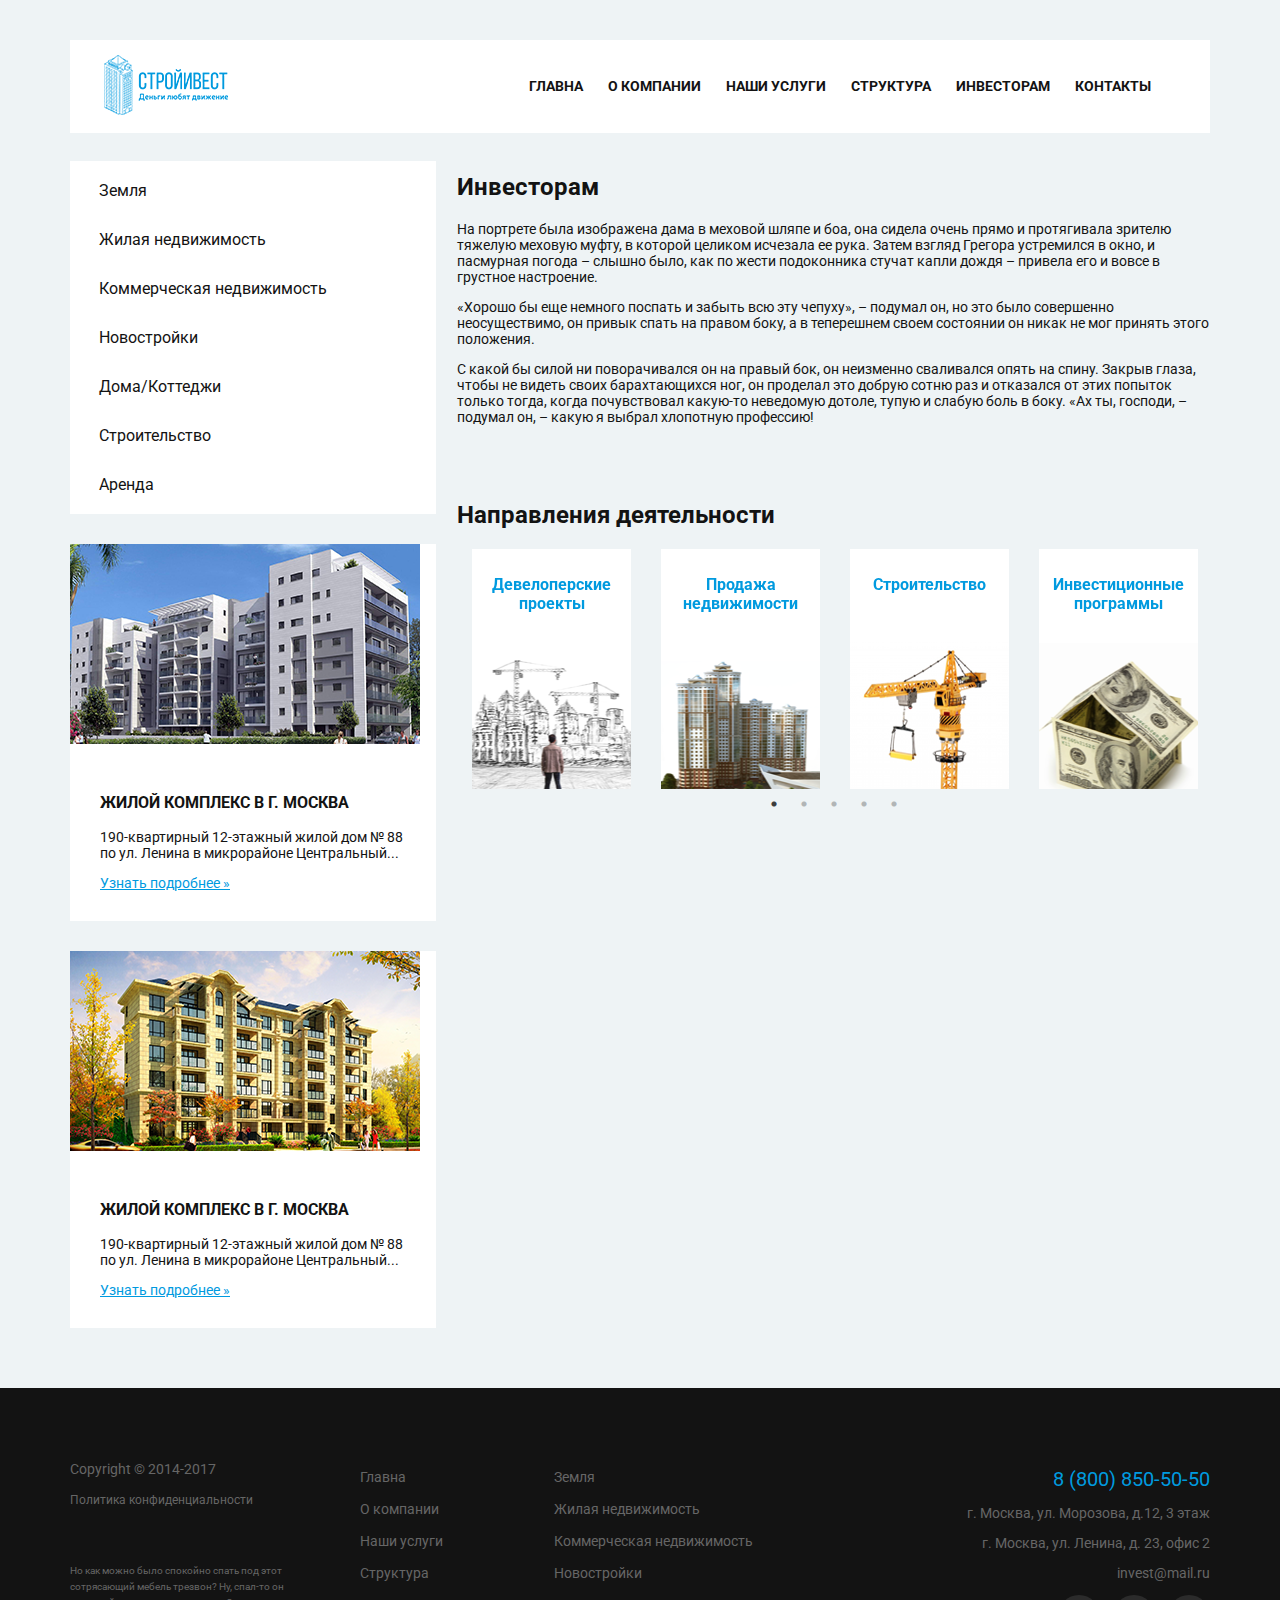
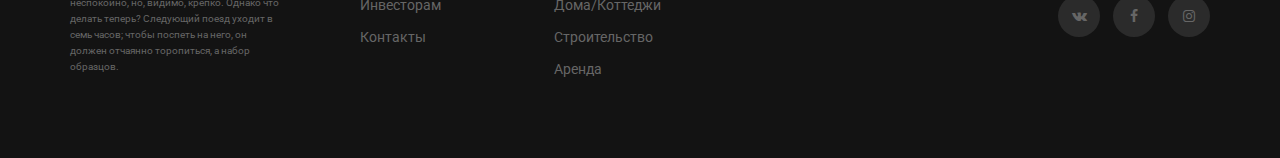
==== investments.html @ 113bf533 "Add files via upload" ====
<!DOCTYPE html>
<html lang="en">
<head>
    <meta charset="UTF-8">
    <meta name="viewport" content="width=device-width, initial-scale=1.0">
    <link href="css/bootstrap-grid.min.css" rel="stylesheet">
    <link href="css/main.css" rel="stylesheet">
    <link href="slick/slick-theme.css" rel="stylesheet">
    <link href="slick/slick.css" rel="stylesheet">
    <link rel="preconnect" href="https://fonts.gstatic.com">
    <link href="https://fonts.googleapis.com/css2?family=Roboto:wght@400;700&display=swap" rel="stylesheet">
    <title>СтройИнвест - корпоративный сайт</title>
</head>
<body>
    
    <div class="container">
        <div class="top-nav">
            <div class="row justify-content-between align-items-center">
                <div class="col-xl-auto col-sm-3 ">
                    <div class="logo">
                        <img src="img/logo.png" alt="logo">
                    </div>
                </div>
                <!-- /.col-md -->
                <div class="col-md-auto col-sm-9">
                    <button class="top-nav_btn">
                        <i class="icon-menu"></i>
                    </button>
                    <ul class="top-nav_menu">
                        <li><a href="#">Главна</a></li>
                        <li><a href="#">О компании</a></li>
                        <li><a href="#">Наши услуги</a></li>
                        <li><a href="#">Структура</a></li>
                        <li><a href="#">Инвеcторам</a></li>
                        <li><a href="#">Контакты</a></li>
                    </ul>
                </div>
                <!-- /.col-md -->
            </div>
            <!-- /.row -->
        </div>
        <!-- /.top-nav -->
        <div class="row">
            <div class="col-md-4">
                <div class="left-sidebar">
                    <div class="left-sidebar_btn">
                        Категории
                    </div>

                    <ul class="left-sidebar_menu">
                        <li><a href="#">Земля</a></li>
                        <li><a href="#">Жилая недвижимость</a></li>
                        <li><a href="#">Коммерческая недвижимость</a></li>
                        <li><a href="#">Новостройки</a></li>
                        <li><a href="#">Дома/Коттеджи</a></li>
                        <li><a href="#">Строительство</a></li>
                        <li><a href="#">Аренда</a></li>
                    </ul>

                    <div class="left-sidebar_object">
                        <img src="img/objects/object-preview-1.png" alt="object-preview">
                        <div class="left-sidebar_object-description">
                            <h3>жилой комплекс в г. Москва</h3>
                            <p>190-квартирный 12-этажный жилой дом № 88 по ул. Ленина в микрорайоне Центральный...</p>
                            <a href="#">Узнать подробнее »</a>
                        </div>
                    </div>

                    <div class="left-sidebar_object">
                        <img src="img/objects/object-preview-2.png" alt="object-preview">
                        <div class="left-sidebar_object-description">
                            <h3>жилой комплекс в г. Москва</h3>
                            <p>190-квартирный 12-этажный жилой дом № 88 по ул. Ленина в микрорайоне Центральный...</p>
                            <a href="#">Узнать подробнее »</a>
                        </div>
                    </div>
                </div>
            </div>
            <!-- /.col-md-4 -->
            <div class="col-md-8">
                <div class="content">
                    <h2>Инвесторам</h2>
                    <p>На портрете была изображена дама в меховой шляпе и боа, она сидела очень прямо и протягивала зрителю тяжелую меховую муфту, в которой целиком исчезала ее рука. Затем взгляд Грегора устремился в окно, и пасмурная погода – слышно было, как по жести подоконника стучат капли дождя – привела его и вовсе в грустное настроение.</p>
                    <p>«Хорошо бы еще немного поспать и забыть всю эту чепуху», – подумал он, но это было совершенно неосуществимо, он привык спать на правом боку, а в теперешнем своем состоянии он никак не мог принять этого положения.</p>
                    <p>С какой бы силой ни поворачивался он на правый бок, он неизменно сваливался опять на спину. Закрыв глаза, чтобы не видеть своих барахтающихся ног, он проделал это добрую сотню раз и отказался от этих попыток только тогда, когда почувствовал какую-то неведомую дотоле, тупую и слабую боль в боку. «Ах ты, господи, – подумал он, – какую я выбрал хлопотную профессию!</p>
                
                </div>
                <!-- /.content -->
                <div class="directions">
                    <h2>Направления деятельности</h2>
                    <div class="directions-blocks">
                        <div class="directions-block">
                            <div class="directions-block-inner" style="background-image: url(img/ph1.png);">
                                <h3>Девелоперские проекты</h3>
                            </div>
                        </div>
                        <div class="directions-block">
                            <div class="directions-block-inner" style="background-image: url(img/ph2.png);">
                                <h3>Продажа недвижимости</h3>  
                            </div>
                        </div>
                        <div class="directions-block">
                            <div class="directions-block-inner" style="background-image: url(img/ph3.png);">
                                <h3>Строительство</h3>   
                            </div>
                        </div>
                        <div class="directions-block">
                            <div class="directions-block-inner" style="background-image: url(img/ph4.png);">
                                <h3>Инвестиционные программы</h3> 
                            </div>
                        </div>
                        <div class="directions-block">
                            <div class="directions-block-inner" style="background-image: url(img/ph1.png);">
                                <h3>Финансовые инструменты</h3>  
                            </div>
                        </div>
                    </div>
                </div>
            </div>
            <!-- /.col-md-8 -->
        </div>
        <!-- /.row -->

    </div>
    <!-- /.container -->

    <footer class="footer">
        <div class="container">
            <div class="row">
                <div class="col-md-3">
                    <div class="copy">
                        <p>Copyright © 2014-2017</p>
                        <a class="footer-policy-link" href="#">Политика конфиденциальности</a>
                        <small>Но как можно было спокойно спать под этот сотрясающий мебель трезвон? Ну, спал-то он неспокойно, но, видимо, крепко. Однако что делать теперь? Следующий поезд уходит в семь часов; чтобы поспеть на него, он должен отчаянно торопиться, а набор образцов.</small>
                    </div>
                </div>
                <!-- /.col-md -->
                <div class="col-md-2 col-6">
                    <ul class="footer-menu">
                        <li><a href="#">Главна</a></li>
                        <li><a href="#">О компании</a></li>
                        <li><a href="#">Наши услуги</a></li>
                        <li><a href="#">Структура</a></li>
                        <li><a href="#">Инвеcторам</a></li>
                        <li><a href="#">Контакты</a></li>
                    </ul>
                </div>
                <!-- /.col-md -->
                <div class="col-md col-6">
                    <ul class="footer_menu">
                        <li><a href="#">Земля</a></li>
                        <li><a href="#">Жилая недвижимость</a></li>
                        <li><a href="#">Коммерческая недвижимость</a></li>
                        <li><a href="#">Новостройки</a></li>
                        <li><a href="#">Дома/Коттеджи</a></li>
                        <li><a href="#">Строительство</a></li>
                        <li><a href="#">Аренда</a></li>
                    </ul>
                </div>
                <!-- /.col-md -->
                <div class="col-md">
                    <div class="footer-contacts">
                        <p class="footer-contacts_phone">8 (800) 850-50-50</p>
                        <p class="footer-contacts_address">г. Москва, ул. Морозова, д.12, 3 этаж</p>
                        <p class="footer-contacts_address">г. Москва, ул. Ленина, д. 23, офис 2</p>
                        <p class="footer-contacts_email">invest@mail.ru</p>

                    </div>
                    <div class="footer-social-links">
                        <ul>
                            <li><a href="#"><i class="icon-vkontakte"></i></a></li>
                            <li><a href="#"><i class="icon-facebook"></i></a></li>
                            <li><a href="#"><i class="icon-instagram"></i></a></li>
                        </ul>
                    </div>
                </div>
                <!-- /.col-md -->
            </div>
        </div>
        <!-- /.container -->
    </footer>

    <script src="http://ajax.googleapis.com/ajax/libs/jquery/1.7.1/jquery.min.js" type="text/javascript"></script>
    <script src="slick/slick.js"></script>
    <script src="js/main.js"></script>
</body>
</html>
---- css/main.css ----
@charset "UTF-8";
.slick-active {
  outline: none !important;
}

@font-face {
  font-family: 'fontello';
  src: url("../fonts/fontello.eot?25233325");
  src: url("../fonts/fontello.eot?25233325#iefix") format("embedded-opentype"), url("../fonts/fontello.woff2?25233325") format("woff2"), url("../fonts/fontello.woff?25233325") format("woff"), url("../fonts/fontello.ttf?25233325") format("truetype"), url("../fonts/fontello.svg?25233325#fontello") format("svg");
  font-weight: normal;
  font-style: normal;
}

/* Chrome hack: SVG is rendered more smooth in Windozze. 100% magic, uncomment if you need it. */
/* Note, that will break hinting! In other OS-es font will be not as sharp as it could be */
/*
@media screen and (-webkit-min-device-pixel-ratio:0) {
  @font-face {
    font-family: 'fontello';
    src: url('../font/fontello.svg?25233325#fontello') format('svg');
  }
}
*/
[class^="icon-"]:before, [class*=" icon-"]:before {
  font-family: "fontello";
  font-style: normal;
  font-weight: normal;
  speak-as: never;
  display: inline-block;
  text-decoration: inherit;
  width: 1em;
  margin-right: .2em;
  text-align: center;
  /* opacity: .8; */
  /* For safety - reset parent styles, that can break glyph codes*/
  font-variant: normal;
  text-transform: none;
  /* fix buttons height, for twitter bootstrap */
  line-height: 1em;
  /* Animation center compensation - margins should be symmetric */
  /* remove if not needed */
  margin-left: .2em;
  /* you can be more comfortable with increased icons size */
  /* font-size: 120%; */
  /* Font smoothing. That was taken from TWBS */
  -webkit-font-smoothing: antialiased;
  -moz-osx-font-smoothing: grayscale;
  /* Uncomment for 3D effect */
  /* text-shadow: 1px 1px 1px rgba(127, 127, 127, 0.3); */
}

.icon-facebook:before {
  content: '\f09a';
}

/* '' */
.icon-menu:before {
  content: '\f0c9';
}

/* '' */
.icon-instagram:before {
  content: '\f16d';
}

/* '' */
.icon-vkontakte:before {
  content: '\f189';
}

/* '' */
html {
  font-size: 14px;
}

body {
  background-color: #eef3f5;
  color: #131313;
  font-family: 'Roboto', sans-serif;
  padding-top: 40px;
  margin: 0;
}

a {
  color: #009adf;
}

h2 {
  font-size: 24px;
}

img {
  max-width: 100%;
}

.btn {
  padding: 20px 30px;
  display: inline-block;
  color: #fff;
  border-radius: 5px;
  text-decoration: none;
  font-size: 14px;
  font-weight: 700;
}

.btn-primary {
  background-color: #009adf;
  border-bottom: 5px solid #0077ac;
}

.btn-primary:hover {
  background-color: #00acf9;
}

.top-nav {
  background-color: #fff;
  padding: 15px 34px;
  position: relative;
}

.top-nav_btn {
  display: none;
  width: 30px;
  height: 30px;
  background-color: transparent;
  border: none;
  font-size: 18px;
  position: absolute;
  right: 15px;
  top: 32px;
}

.top-nav_btn:hover {
  cursor: pointer;
}

.top-nav_menu {
  list-style: none;
  padding: 0;
  display: -webkit-box;
  display: -ms-flexbox;
  display: flex;
}

.top-nav_menu li {
  margin-right: 25px;
}

.top-nav_menu li a {
  text-transform: uppercase;
  text-decoration: none;
  color: #131313;
  font-weight: 700;
}

.top-nav_menu li a::after {
  content: '';
  display: block;
  width: 100%;
  height: 2px;
  background-color: #009adf;
  -webkit-transform: translateY(37px) scale(0);
          transform: translateY(37px) scale(0);
  -webkit-transition: all 0.2s;
  transition: all 0.2s;
}

.top-nav_menu li a:hover::after {
  -webkit-transform: translateY(38px) scale(1);
          transform: translateY(38px) scale(1);
}

.left-sidebar {
  margin-top: 2rem;
}

.left-sidebar_btn {
  display: none;
  background-color: #fff;
  padding: 15px;
  position: relative;
}

.left-sidebar_btn:hover {
  cursor: pointer;
}

.left-sidebar_btn::after {
  content: '';
  display: inline-block;
  position: absolute;
  top: 50%;
  margin-top: -10px;
  right: 20px;
  width: 12px;
  height: 12px;
  border-bottom: 2px solid #131313;
  border-right: 2px solid #131313;
  -webkit-transform: rotate(45deg);
          transform: rotate(45deg);
}

.left-sidebar_menu {
  background-color: #fff;
  list-style: none;
  padding: 0;
}

.left-sidebar_menu li {
  -webkit-transition: all 0.1s;
  transition: all 0.1s;
}

.left-sidebar_menu li:first-child a {
  padding-top: 20px;
}

.left-sidebar_menu li:last-child a {
  padding-bottom: 20px;
}

.left-sidebar_menu li:hover {
  background-color: #009adf;
}

.left-sidebar_menu li:hover a {
  color: #fff;
}

.left-sidebar_menu li a {
  display: block;
  padding: 15px 29px;
  text-decoration: none;
  color: #131313;
  font-size: 16px;
}

.left-sidebar_object {
  background-color: #fff;
  margin-top: 30px;
}

.left-sidebar_object img {
  display: inline-block;
}

.left-sidebar_object-description {
  padding: 30px;
}

.left-sidebar_object-description h3 {
  text-transform: uppercase;
}

.content {
  margin-top: 40px;
  margin-bottom: 76px;
}

.content .btn {
  margin-top: 20px;
}

.directions {
  margin-top: 60px;
}

.directions-block-inner {
  background-color: #fff;
  height: 220px;
  text-align: center;
  margin: 0 15px;
  padding: 10px;
  background-position: bottom center;
  background-repeat: no-repeat;
}

.directions-block-inner h3 {
  color: #009adf;
}

.footer {
  background-color: #131313;
  color: #666;
  padding: 59px 0;
  margin-top: 60px;
}

.footer-policy-link {
  font-size: 12px;
}

.footer p {
  margin-bottom: 14px;
}

.footer a {
  color: #666;
  text-decoration: none;
}

.footer a:hover {
  color: #fff;
}

.footer small {
  display: block;
  margin-top: 56px;
  line-height: 16px;
  font-size: 10px;
  max-width: 80%;
}

.footer ul {
  padding: 0;
  list-style: none;
}

.footer ul li {
  line-height: 32px;
}

.footer-contacts, .footer-social-links {
  text-align: right;
}

.footer-contacts_phone {
  font-size: 20px;
  color: #009adf;
  font-weight: 400;
}

.footer-social-links li {
  display: inline-block;
}

.footer-social-links li a {
  display: inline-block;
  width: 42px;
  height: 42px;
  background-color: rgba(255, 255, 255, 0.1);
  text-align: center;
  line-height: 42px;
  border-radius: 50%;
  margin-left: 10px;
  -webkit-transition: all 0.2s;
  transition: all 0.2s;
}

.footer-social-links li a:hover {
  background-color: rgba(255, 255, 255, 0.9);
  color: #131313;
}

.team {
  text-align: center;
}

.team h4 {
  font-size: 18px;
  font-weight: 400;
  margin-bottom: 15px;
}

.team p {
  margin-bottom: 40px;
}

.contacts {
  font-size: 16px;
}

.contacts-img {
  margin-right: 12px;
  vertical-align: middle;
}

.contacts-address {
  display: block;
  line-height: 2;
  text-decoration: none;
}

.contacts-btn {
  margin-top: 36px;
}

.contacts-social-links ul {
  list-style: none;
  margin-top: 36px;
  padding: 0;
}

.contacts-social-links ul li {
  display: inline-block;
}

.contacts-social-links ul li a {
  display: inline-block;
  background-color: #009adf;
  color: #fff;
  margin-right: 15px;
  width: 32px;
  height: 32px;
  text-align: center;
  line-height: 32px;
  border-radius: 50%;
}

.organization-card {
  background-color: #fff;
  padding: 25px 30px;
  margin-bottom: 30px;
  min-height: 22rem;
  -webkit-transition: all 0.2s;
  transition: all 0.2s;
}

.organization-card:hover {
  -webkit-box-shadow: 0 5px 10px rgba(0, 0, 1, 0.1);
          box-shadow: 0 5px 10px rgba(0, 0, 1, 0.1);
}

.organization-card a {
  text-transform: uppercase;
  text-decoration: none;
  display: block;
  margin-bottom: 20px;
}

.organization-card small {
  display: block;
  color: rgba(19, 19, 19, 0.5);
  line-height: 1.5;
}

.organization-card p {
  line-height: 22px;
}

@media (max-width: 991px) {
  .top-nav_btn {
    display: block;
  }
  .top-nav_menu {
    display: none;
  }
  .top-nav_menu__active {
    display: -webkit-box;
    display: -ms-flexbox;
    display: flex;
    margin-bottom: 0;
    -ms-flex-pack: distribute;
        justify-content: space-around;
  }
  .top-nav_menu li {
    line-height: 2;
  }
  .top-nav_menu li a {
    font-size: 12px;
  }
  .top-nav_menu li a::after {
    display: none;
  }
  .footer {
    padding-right: 20px;
    padding-left: 20px;
  }
  .footer-contacts, .footer-social-links {
    text-align: left;
  }
  .footer small {
    margin-top: 20px;
    margin-bottom: 20px;
  }
}

@media (max-width: 767px) {
  .top-nav_menu__active li a {
    font-size: 10px;
  }
  .left-sidebar_object img {
    min-width: 100%;
  }
}

@media (max-width: 538px) {
  html {
    font-size: 10px;
  }
  .top-nav_btn {
    display: block;
  }
  .top-nav_menu {
    -webkit-box-orient: vertical;
    -webkit-box-direction: normal;
        -ms-flex-direction: column;
            flex-direction: column;
    display: none;
  }
  .top-nav_menu li {
    line-height: 2;
  }
  .top-nav_menu li a::after {
    display: none;
  }
  .top-nav_menu__active {
    display: -webkit-box;
    display: -ms-flexbox;
    display: flex;
  }
  .left-sidebar_btn {
    display: block;
    font-size: 1.5rem;
  }
  .left-sidebar_menu {
    display: none;
  }
  .left-sidebar_menu__active {
    display: block;
  }
  .copy {
    text-align: center;
    font-size: 14px;
  }
  .copy small {
    display: block;
    margin: 36px auto;
  }
}
/*# sourceMappingURL=main.css.map */
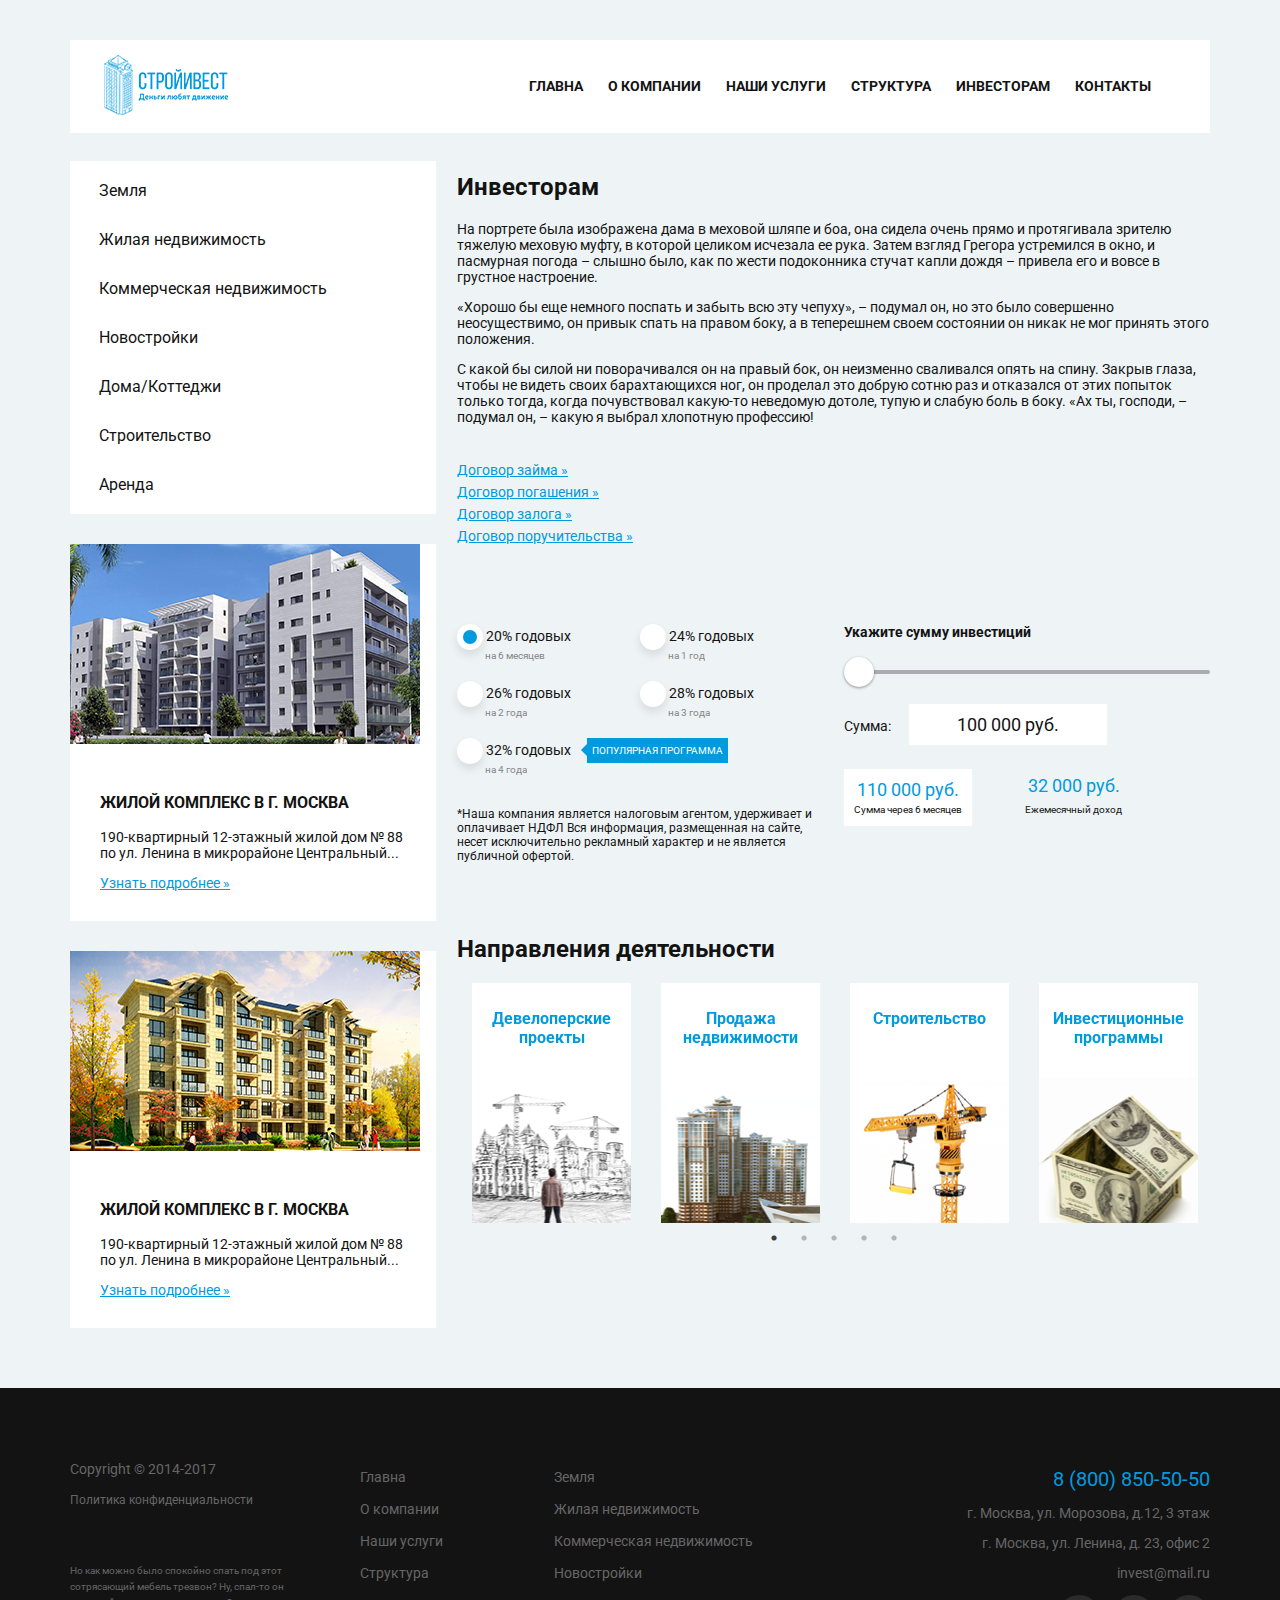
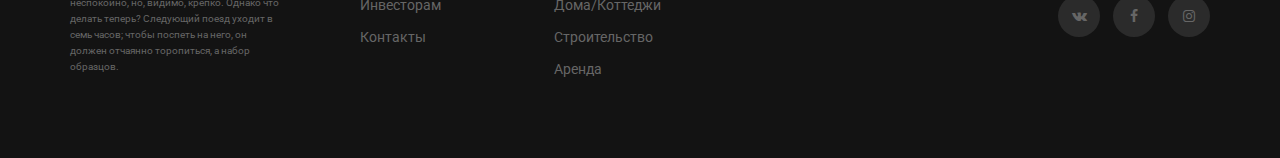
==== commit a8c6fe60: "Add files via upload" ====
--- a/investments.html
+++ b/investments.html
@@ -7,6 +7,7 @@
     <link href="css/main.css" rel="stylesheet">
     <link href="slick/slick-theme.css" rel="stylesheet">
     <link href="slick/slick.css" rel="stylesheet">
+    <link href="css/powerange.min.css" rel="stylesheet" >
     <link rel="preconnect" href="https://fonts.gstatic.com">
     <link href="https://fonts.googleapis.com/css2?family=Roboto:wght@400;700&display=swap" rel="stylesheet">
     <title>СтройИнвест - корпоративный сайт</title>
@@ -83,9 +84,85 @@
                     <p>На портрете была изображена дама в меховой шляпе и боа, она сидела очень прямо и протягивала зрителю тяжелую меховую муфту, в которой целиком исчезала ее рука. Затем взгляд Грегора устремился в окно, и пасмурная погода – слышно было, как по жести подоконника стучат капли дождя – привела его и вовсе в грустное настроение.</p>
                     <p>«Хорошо бы еще немного поспать и забыть всю эту чепуху», – подумал он, но это было совершенно неосуществимо, он привык спать на правом боку, а в теперешнем своем состоянии он никак не мог принять этого положения.</p>
                     <p>С какой бы силой ни поворачивался он на правый бок, он неизменно сваливался опять на спину. Закрыв глаза, чтобы не видеть своих барахтающихся ног, он проделал это добрую сотню раз и отказался от этих попыток только тогда, когда почувствовал какую-то неведомую дотоле, тупую и слабую боль в боку. «Ах ты, господи, – подумал он, – какую я выбрал хлопотную профессию!</p>
-                
+                    <ul class="content-links">
+                        <li><a href="#" class="link">Договор займа »</a></li>
+                        <li><a href="#" class="link">Договор погашения »</a></li>
+                        <li><a href="#" class="link">Договор залога »</a></li>
+                        <li><a href="#" class="link">Договор поручительства »</a></li>
+                    </ul>
                 </div>
                 <!-- /.content -->
+                <div class="calc">
+                    <div class="row">
+                        <div class="col-md-6">
+                            <div class="calc-programms">
+                                <div class="calc-radio">
+                                    <input type="radio" data-month="6" data-per="0.2" checked name="programms" id="first">
+                                    <label for="first">
+                                        <span>20% годовых<small>на 6 месяцев</small></span>
+                                    </label>
+                                </div>
+                                <!-- /.calc-radio -->
+                                <div class="calc-radio">
+                                    <input type="radio" data-month="12" data-per="0.24" name="programms" id="second">
+                                    <label for="second">
+                                        <span>24% годовых<small>на 1 год</small></span>
+                                    </label>
+                                </div>
+                                <!-- /.calc-radio -->
+                                <div class="calc-radio">
+                                    <input type="radio" data-month="24" data-per="0.26" name="programms" id="third">
+                                    <label for="third">
+                                        <span>26% годовых<small>на 2 года</small></span>
+                                    </label>
+                                </div>
+                                <!-- /.calc-radio -->
+                                <div class="calc-radio">
+                                    <input type="radio" data-month="36" data-per="0.28" name="programms" id="fours">
+                                    <label for="fours">
+                                        <span>28% годовых<small>на 3 года</small></span>
+                                    </label>
+                                </div>
+                                <!-- /.calc-radio -->
+                                <div class="calc-radio">
+                                    <input type="radio" data-month="48" data-per="0.32" name="programms" id="fifth">
+                                    <label for="fifth">
+                                        <span>32% годовых<small>на 4 года</small></span>
+                                    </label>
+                                    <div class="calc-popular">
+                                        популярная программа
+                                    </div>
+                                </div>
+                                <!-- /.calc-radio -->
+                            </div>
+                            <div class="calc-legal">
+                                <p>*Наша компания является налоговым агентом, удерживает и оплачивает НДФЛ Вся информация, размещенная на сайте, несет исключительно рекламный характер и не является публичной офертой.</p>
+                            </div>
+                        </div>
+                        <!-- /.col-md-6 -->
+                        <div class="col-md-6">
+                            <h4>Укажите сумму инвестиций</h4>
+                            <input type="text" class="calc-range" name="summ">
+                            <div class="calc-summ_invest">
+                                <span class="calc-summ_invest_label">Сумма:</span>
+                                <span class="calc-summ_invest_num"><span>100 000</span> руб.</span>
+                            </div>
+                            <div class="div">
+                                <span class="calc-total">
+                                    <strong><span id="total">110 000</span> руб.</strong><br>
+                                    <small>Сумма через <span id="month">6</span> месяцев</small>
+                                </span>
+                                <span class="calc-monthly">
+                                    <strong><span>32 000</span> руб.</strong><br>
+                                    <small>Ежемесячный доход</small>
+                                </span>
+                            </div>
+                        </div>
+                        <!-- /.col-md-6 -->
+                    </div>
+                    <!-- /.row -->
+                </div>
+                <!-- /.calc -->
                 <div class="directions">
                     <h2>Направления деятельности</h2>
                     <div class="directions-blocks">
@@ -182,6 +259,7 @@
 
     <script src="http://ajax.googleapis.com/ajax/libs/jquery/1.7.1/jquery.min.js" type="text/javascript"></script>
     <script src="slick/slick.js"></script>
+    <script src="js/powerange.min.js"></script>
     <script src="js/main.js"></script>
 </body>
 </html>--- a/css/main.css
+++ b/css/main.css
@@ -1,6 +1,10 @@
 @charset "UTF-8";
 .slick-active {
   outline: none !important;
+}
+
+button:focus, input:focus, textarea:focus, a:focus {
+  outline: none;
 }
 
 @font-face {
@@ -98,6 +102,7 @@
   display: inline-block;
   color: #fff;
   border-radius: 5px;
+  border: none;
   text-decoration: none;
   font-size: 14px;
   font-weight: 700;
@@ -438,6 +443,284 @@
   line-height: 22px;
 }
 
+.content-links {
+  list-style: none;
+  padding: 0;
+  font-size: 14px;
+  line-height: 1.571;
+  margin-top: 35px;
+  margin-bottom: 70px;
+}
+
+/* Инвестиционные программы */
+/* Оформление калькулятора */
+.calc h4 {
+  margin-top: 0;
+  margin-bottom: 30px;
+}
+
+.calc-radio {
+  -ms-flex-preferred-size: 50%;
+      flex-basis: 50%;
+}
+
+.calc-radio:last-child {
+  -ms-flex-preferred-size: 100%;
+      flex-basis: 100%;
+  display: -webkit-box;
+  display: -ms-flexbox;
+  display: flex;
+}
+
+.calc-legal {
+  font-size: 12px;
+}
+
+.calc-programms {
+  display: -webkit-box;
+  display: -ms-flexbox;
+  display: flex;
+  -ms-flex-wrap: wrap;
+      flex-wrap: wrap;
+}
+
+.calc-programms label {
+  display: inline-block;
+  margin-bottom: 20px;
+}
+
+.calc-programms label small {
+  display: block;
+  margin-left: 28px;
+  opacity: 0.5;
+  font-size: 10px;
+}
+
+.calc-programms label:hover {
+  cursor: pointer;
+}
+
+.calc-programms label::before {
+  content: '';
+  display: inline-block;
+  vertical-align: middle;
+  width: 14px;
+  height: 14px;
+  -webkit-box-shadow: 0 5px 10px rgba(0, 0, 1, 0.1);
+          box-shadow: 0 5px 10px rgba(0, 0, 1, 0.1);
+  background-color: #fff;
+  border: 6px solid #fff;
+  border-radius: 50%;
+  -webkit-transition: all 0.2s;
+  transition: all 0.2s;
+}
+
+.calc input[type="radio"] {
+  display: none;
+}
+
+.calc input[type="radio"]:checked + label::before {
+  background-color: #009adf;
+  border: 6px solid #fff;
+}
+
+.calc-popular {
+  padding-left: 5px;
+  padding-right: 5px;
+  margin-left: 16px;
+  height: 25px;
+  color: #fff;
+  text-align: center;
+  display: -webkit-box;
+  display: -ms-flexbox;
+  display: flex;
+  -webkit-box-pack: center;
+      -ms-flex-pack: center;
+          justify-content: center;
+  -webkit-box-align: center;
+      -ms-flex-align: center;
+          align-items: center;
+  background-color: #009adf;
+  font-size: 10px;
+  text-transform: uppercase;
+  position: relative;
+}
+
+.calc-popular::before {
+  content: '';
+  border: 6px solid transparent;
+  border-right: 6px solid #009adf;
+  position: absolute;
+  left: -12px;
+  top: 50%;
+  margin-top: -6px;
+}
+
+.calc-summ_invest {
+  margin-top: 30px;
+}
+
+.calc-summ_invest_label {
+  margin-right: 15px;
+}
+
+.calc-summ_invest_num {
+  display: inline-block;
+  padding: 10px 48px;
+  background-color: #fff;
+  font-size: 18px;
+}
+
+.calc-total, .calc-monthly {
+  display: inline-block;
+  text-align: center;
+  background-color: #fff;
+  padding: 10px;
+  margin-top: 20px;
+  margin-right: 40px;
+}
+
+.calc-total strong, .calc-monthly strong {
+  font-size: 18px;
+  color: #009adf;
+  font-weight: 400;
+}
+
+.calc-total small, .calc-monthly small {
+  font-size: 10px;
+}
+
+.calc-monthly {
+  display: inline-block;
+  text-align: center;
+  font-size: 18px;
+  background-color: transparent;
+}
+
+.calc-monthly small {
+  font-size: 10px;
+}
+
+.object-card {
+  background-color: #fff;
+  margin-bottom: 30px;
+}
+
+.object-card_text {
+  padding: 30px;
+}
+
+.object-card_title {
+  display: block;
+  font-size: 16px;
+  color: #009adf;
+  text-decoration: none;
+}
+
+.object-card_price {
+  display: block;
+  font-size: 20px;
+  font-weight: 900;
+  color: #009adf;
+  text-align: center;
+}
+
+.object-card_btn {
+  display: block;
+  text-align: center;
+}
+
+.object-card_more {
+  display: block;
+  color: #131313;
+  margin-top: 30px;
+  text-align: center;
+}
+
+/* Страница объекта */
+.object-page_gallery {
+  float: right;
+}
+
+/* Всплывающие окна */
+.modal {
+  display: none;
+  background-color: rgba(0, 0, 0, 0.4);
+  position: fixed;
+  left: 0;
+  top: 0;
+  width: 100%;
+  height: 100%;
+}
+
+.modal-content {
+  position: relative;
+  background-color: #fff;
+  width: 100%;
+  max-width: 370px;
+  margin: 60px auto;
+  text-align: center;
+  padding: 30px 40px;
+  -webkit-box-shadow: 0 12px 24px rgba(0, 0, 1, 0.18);
+          box-shadow: 0 12px 24px rgba(0, 0, 1, 0.18);
+}
+
+.modal-content .close {
+  position: absolute;
+  right: 15px;
+  top: 15px;
+  font-size: 20px;
+  line-height: 1;
+  opacity: 0.5;
+}
+
+.modal-content .close:hover {
+  cursor: pointer;
+}
+
+.modal-content h4 {
+  font-size: 18px;
+  color: #009adf;
+  margin-bottom: 14px;
+  margin-top: 0;
+}
+
+.modal-content p {
+  font-size: 12px;
+  margin-top: 0;
+}
+
+.modal-form {
+  margin-top: 37px;
+}
+
+.modal-form input {
+  display: block;
+  -webkit-box-sizing: border-box;
+          box-sizing: border-box;
+  width: 100%;
+  border: 1px solid rgba(19, 19, 19, 0.5);
+  border-radius: 4px;
+  font-size: 15px;
+  padding: 20px;
+  margin-bottom: 10px;
+}
+
+.modal-form_btn {
+  display: block;
+  width: 100%;
+  margin-bottom: 20px;
+}
+
+@media (max-width: 1200px) {
+  .calc-total, .calc-monthly {
+    margin-right: 5px;
+  }
+  .calc-summ_invest_num {
+    padding: 15px;
+  }
+}
+
 @media (max-width: 991px) {
   .top-nav_btn {
     display: block;
@@ -462,6 +745,16 @@
   .top-nav_menu li a::after {
     display: none;
   }
+  .calc-programms label {
+    font-size: 11px;
+  }
+  .calc-programms label::before {
+    width: 8px;
+    height: 8px;
+  }
+  .calc-popular {
+    font-size: 7px;
+  }
   .footer {
     padding-right: 20px;
     padding-left: 20px;
--- a/css/powerange.min.css
+++ b/css/powerange.min.css
@@ -0,0 +1 @@
+.range-bar{background-color:#a9acb1;border-radius:15px;display:block;height:4px;position:relative;width:100%}.range-quantity{background-color:#017afd;border-radius:15px;display:block;height:100%;width:0}.range-handle{background-color:#fff;border-radius:100%;cursor:move;height:30px;left:0;top:-13px;position:absolute;width:30px;-webkit-box-shadow:0 1px 3px rgba(0,0,0,.4);box-shadow:0 1px 3px rgba(0,0,0,.4)}.range-min,.range-max{color:#181819;font-size:12px;height:20px;padding-top:4px;position:absolute;text-align:center;top:-9px;width:24px}.range-min{left:-30px}.range-max{right:-30px}.vertical{height:100%;width:4px}.vertical .range-quantity{bottom:0;height:0;position:absolute;width:100%}.vertical .range-handle{bottom:0;left:-13px;top:auto}.vertical .range-min,.vertical .range-max{left:-10px;right:auto;top:auto}.vertical .range-min{bottom:-30px}.vertical .range-max{top:-30px}.unselectable{-webkit-touch-callout:none;-webkit-user-select:none;-khtml-user-select:none;-moz-user-select:none;-ms-user-select:none;user-select:none}.range-disabled{cursor:default}